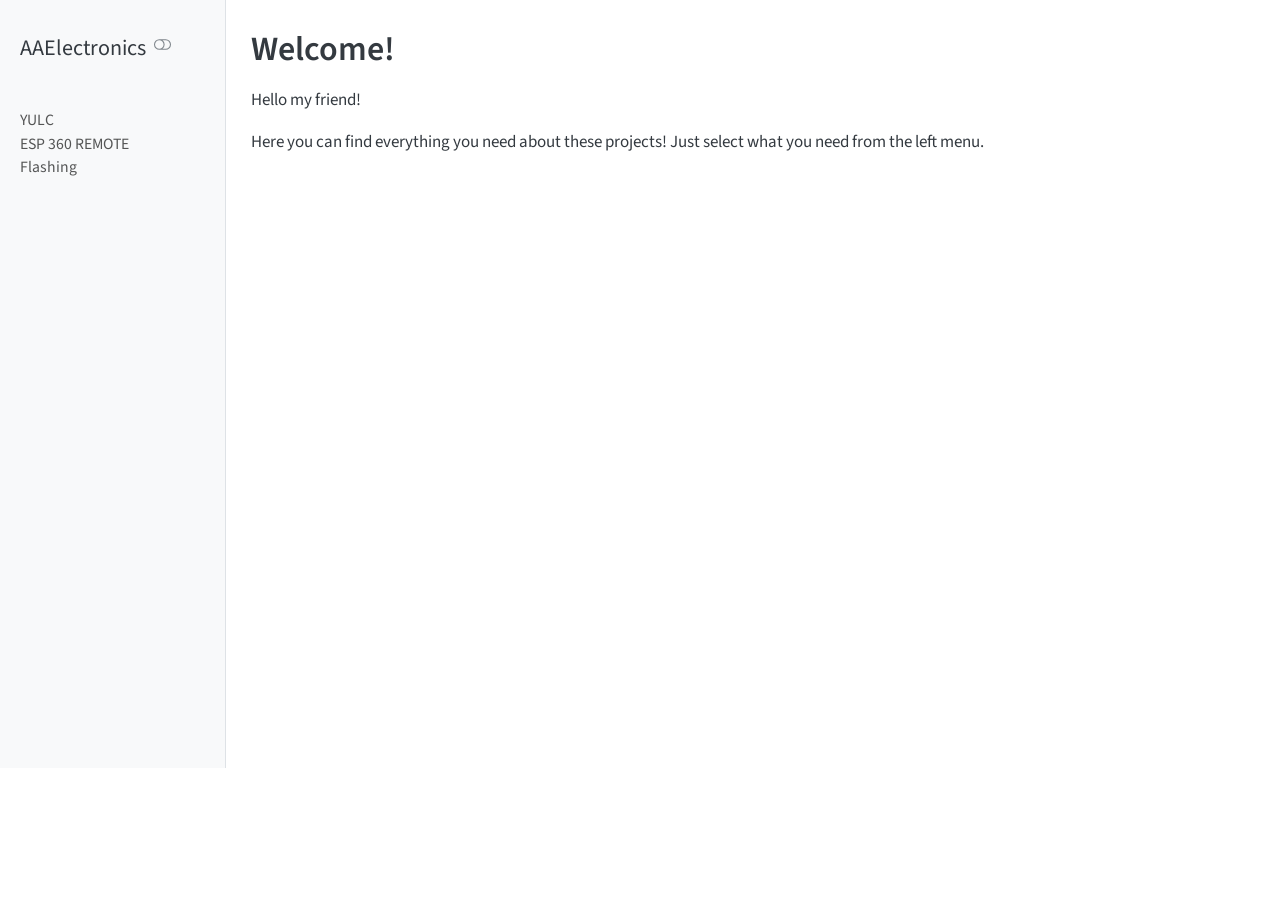
==== index.html @ 3d995fe4 "Built site for gh-pages" ====
<!DOCTYPE html>
<html xmlns="http://www.w3.org/1999/xhtml" lang="en" xml:lang="en"><head>

<meta charset="utf-8">
<meta name="generator" content="quarto-1.8.27">

<meta name="viewport" content="width=device-width, initial-scale=1.0, user-scalable=yes">


<title>Welcome! – AAElectronics</title>
<style>
code{white-space: pre-wrap;}
span.smallcaps{font-variant: small-caps;}
div.columns{display: flex; gap: min(4vw, 1.5em);}
div.column{flex: auto; overflow-x: auto;}
div.hanging-indent{margin-left: 1.5em; text-indent: -1.5em;}
ul.task-list{list-style: none;}
ul.task-list li input[type="checkbox"] {
  width: 0.8em;
  margin: 0 0.8em 0.2em -1em; /* quarto-specific, see https://github.com/quarto-dev/quarto-cli/issues/4556 */ 
  vertical-align: middle;
}
</style>


<script src="site_libs/quarto-nav/quarto-nav.js"></script>
<script src="site_libs/quarto-nav/headroom.min.js"></script>
<script src="site_libs/clipboard/clipboard.min.js"></script>
<script src="site_libs/quarto-search/autocomplete.umd.js"></script>
<script src="site_libs/quarto-search/fuse.min.js"></script>
<script src="site_libs/quarto-search/quarto-search.js"></script>
<meta name="quarto:offset" content="./">
<script src="site_libs/quarto-html/quarto.js" type="module"></script>
<script src="site_libs/quarto-html/tabsets/tabsets.js" type="module"></script>
<script src="site_libs/quarto-html/axe/axe-check.js" type="module"></script>
<script src="site_libs/quarto-html/popper.min.js"></script>
<script src="site_libs/quarto-html/tippy.umd.min.js"></script>
<script src="site_libs/quarto-html/anchor.min.js"></script>
<link href="site_libs/quarto-html/tippy.css" rel="stylesheet">
<link href="site_libs/quarto-html/quarto-syntax-highlighting-ed96de9b727972fe78a7b5d16c58bf87.css" rel="stylesheet" class="quarto-color-scheme" id="quarto-text-highlighting-styles">
<link href="site_libs/quarto-html/quarto-syntax-highlighting-dark-4d9afe2b8d18ee9fa5d0d57b5ed4214d.css" rel="stylesheet" class="quarto-color-scheme quarto-color-alternate" id="quarto-text-highlighting-styles">
<link href="site_libs/quarto-html/quarto-syntax-highlighting-ed96de9b727972fe78a7b5d16c58bf87.css" rel="stylesheet" class="quarto-color-scheme-extra" id="quarto-text-highlighting-styles">
<script src="site_libs/bootstrap/bootstrap.min.js"></script>
<link href="site_libs/bootstrap/bootstrap-icons.css" rel="stylesheet">
<link href="site_libs/bootstrap/bootstrap-c30451789a0a2bcd5e941535c675cd30.min.css" rel="stylesheet" append-hash="true" class="quarto-color-scheme" id="quarto-bootstrap" data-mode="light">
<link href="site_libs/bootstrap/bootstrap-dark-452555fb2cd10fd46433dc67f9b82a1c.min.css" rel="stylesheet" append-hash="true" class="quarto-color-scheme quarto-color-alternate" id="quarto-bootstrap" data-mode="dark">
<link href="site_libs/bootstrap/bootstrap-c30451789a0a2bcd5e941535c675cd30.min.css" rel="stylesheet" append-hash="true" class="quarto-color-scheme-extra" id="quarto-bootstrap" data-mode="light">
<script id="quarto-search-options" type="application/json">{
  "location": "sidebar",
  "copy-button": false,
  "collapse-after": 3,
  "panel-placement": "start",
  "type": "textbox",
  "limit": 50,
  "keyboard-shortcut": [
    "f",
    "/",
    "s"
  ],
  "show-item-context": false,
  "language": {
    "search-no-results-text": "No results",
    "search-matching-documents-text": "matching documents",
    "search-copy-link-title": "Copy link to search",
    "search-hide-matches-text": "Hide additional matches",
    "search-more-match-text": "more match in this document",
    "search-more-matches-text": "more matches in this document",
    "search-clear-button-title": "Clear",
    "search-text-placeholder": "",
    "search-detached-cancel-button-title": "Cancel",
    "search-submit-button-title": "Submit",
    "search-label": "Search"
  }
}</script>
<script type="text/javascript">
    var _iub = _iub || [];
    _iub.csConfiguration = {"siteId":3844580,"cookiePolicyId":64130784,"lang":"en","storage":{"useSiteId":true}};
    </script>
    <script type="text/javascript" src="https://cs.iubenda.com/autoblocking/3844580.js"></script>
    <script type="text/javascript" src="//cdn.iubenda.com/cs/gpp/stub.js"></script>
    <script type="text/javascript" src="//cdn.iubenda.com/cs/iubenda_cs.js" charset="UTF-8" async=""></script>


<!-- Google tag (gtag.js) -->
<script async="" src="https://www.googletagmanager.com/gtag/js?id=G-8B2JJ56RLL"></script>
<script>
  window.dataLayer = window.dataLayer || [];
  function gtag(){dataLayer.push(arguments);}
  gtag('js', new Date());

  gtag('config', 'G-8B2JJ56RLL');
</script>


<link rel="stylesheet" href="styles.css">
</head>

<body class="nav-sidebar docked quarto-light"><script id="quarto-html-before-body" type="application/javascript">
    const toggleBodyColorMode = (bsSheetEl) => {
      const mode = bsSheetEl.getAttribute("data-mode");
      const bodyEl = window.document.querySelector("body");
      if (mode === "dark") {
        bodyEl.classList.add("quarto-dark");
        bodyEl.classList.remove("quarto-light");
      } else {
        bodyEl.classList.add("quarto-light");
        bodyEl.classList.remove("quarto-dark");
      }
    }
    const toggleBodyColorPrimary = () => {
      const bsSheetEl = window.document.querySelector("link#quarto-bootstrap:not([rel=disabled-stylesheet])");
      if (bsSheetEl) {
        toggleBodyColorMode(bsSheetEl);
      }
    }
    const setColorSchemeToggle = (alternate) => {
      const toggles = window.document.querySelectorAll('.quarto-color-scheme-toggle');
      for (let i=0; i < toggles.length; i++) {
        const toggle = toggles[i];
        if (toggle) {
          if (alternate) {
            toggle.classList.add("alternate");
          } else {
            toggle.classList.remove("alternate");
          }
        }
      }
    };
    const toggleColorMode = (alternate) => {
      // Switch the stylesheets
      const primaryStylesheets = window.document.querySelectorAll('link.quarto-color-scheme:not(.quarto-color-alternate)');
      const alternateStylesheets = window.document.querySelectorAll('link.quarto-color-scheme.quarto-color-alternate');
      manageTransitions('#quarto-margin-sidebar .nav-link', false);
      if (alternate) {
        // note: dark is layered on light, we don't disable primary!
        enableStylesheet(alternateStylesheets);
        for (const sheetNode of alternateStylesheets) {
          if (sheetNode.id === "quarto-bootstrap") {
            toggleBodyColorMode(sheetNode);
          }
        }
      } else {
        disableStylesheet(alternateStylesheets);
        enableStylesheet(primaryStylesheets)
        toggleBodyColorPrimary();
      }
      manageTransitions('#quarto-margin-sidebar .nav-link', true);
      // Switch the toggles
      setColorSchemeToggle(alternate)
      // Hack to workaround the fact that safari doesn't
      // properly recolor the scrollbar when toggling (#1455)
      if (navigator.userAgent.indexOf('Safari') > 0 && navigator.userAgent.indexOf('Chrome') == -1) {
        manageTransitions("body", false);
        window.scrollTo(0, 1);
        setTimeout(() => {
          window.scrollTo(0, 0);
          manageTransitions("body", true);
        }, 40);
      }
    }
    const disableStylesheet = (stylesheets) => {
      for (let i=0; i < stylesheets.length; i++) {
        const stylesheet = stylesheets[i];
        stylesheet.rel = 'disabled-stylesheet';
      }
    }
    const enableStylesheet = (stylesheets) => {
      for (let i=0; i < stylesheets.length; i++) {
        const stylesheet = stylesheets[i];
        if(stylesheet.rel !== 'stylesheet') { // for Chrome, which will still FOUC without this check
          stylesheet.rel = 'stylesheet';
        }
      }
    }
    const manageTransitions = (selector, allowTransitions) => {
      const els = window.document.querySelectorAll(selector);
      for (let i=0; i < els.length; i++) {
        const el = els[i];
        if (allowTransitions) {
          el.classList.remove('notransition');
        } else {
          el.classList.add('notransition');
        }
      }
    }
    const isFileUrl = () => {
      return window.location.protocol === 'file:';
    }
    const hasAlternateSentinel = () => {
      let styleSentinel = getColorSchemeSentinel();
      if (styleSentinel !== null) {
        return styleSentinel === "alternate";
      } else {
        return false;
      }
    }
    const setStyleSentinel = (alternate) => {
      const value = alternate ? "alternate" : "default";
      if (!isFileUrl()) {
        window.localStorage.setItem("quarto-color-scheme", value);
      } else {
        localAlternateSentinel = value;
      }
    }
    const getColorSchemeSentinel = () => {
      if (!isFileUrl()) {
        const storageValue = window.localStorage.getItem("quarto-color-scheme");
        return storageValue != null ? storageValue : localAlternateSentinel;
      } else {
        return localAlternateSentinel;
      }
    }
    const toggleGiscusIfUsed = (isAlternate, darkModeDefault) => {
      const baseTheme = document.querySelector('#giscus-base-theme')?.value ?? 'light';
      const alternateTheme = document.querySelector('#giscus-alt-theme')?.value ?? 'dark';
      let newTheme = '';
      if(authorPrefersDark) {
        newTheme = isAlternate ? baseTheme : alternateTheme;
      } else {
        newTheme = isAlternate ? alternateTheme : baseTheme;
      }
      const changeGiscusTheme = () => {
        // From: https://github.com/giscus/giscus/issues/336
        const sendMessage = (message) => {
          const iframe = document.querySelector('iframe.giscus-frame');
          if (!iframe) return;
          iframe.contentWindow.postMessage({ giscus: message }, 'https://giscus.app');
        }
        sendMessage({
          setConfig: {
            theme: newTheme
          }
        });
      }
      const isGiscussLoaded = window.document.querySelector('iframe.giscus-frame') !== null;
      if (isGiscussLoaded) {
        changeGiscusTheme();
      }
    };
    const authorPrefersDark = false;
    const darkModeDefault = authorPrefersDark;
      document.querySelector('link#quarto-text-highlighting-styles.quarto-color-scheme-extra').rel = 'disabled-stylesheet';
      document.querySelector('link#quarto-bootstrap.quarto-color-scheme-extra').rel = 'disabled-stylesheet';
    let localAlternateSentinel = darkModeDefault ? 'alternate' : 'default';
    // Dark / light mode switch
    window.quartoToggleColorScheme = () => {
      // Read the current dark / light value
      let toAlternate = !hasAlternateSentinel();
      toggleColorMode(toAlternate);
      setStyleSentinel(toAlternate);
      toggleGiscusIfUsed(toAlternate, darkModeDefault);
      window.dispatchEvent(new Event('resize'));
    };
    // Switch to dark mode if need be
    if (hasAlternateSentinel()) {
      toggleColorMode(true);
    } else {
      toggleColorMode(false);
    }
  </script>

<div id="quarto-search-results"></div>
  <header id="quarto-header" class="headroom fixed-top">
  <nav class="quarto-secondary-nav">
    <div class="container-fluid d-flex">
      <button type="button" class="quarto-btn-toggle btn" data-bs-toggle="collapse" role="button" data-bs-target=".quarto-sidebar-collapse-item" aria-controls="quarto-sidebar" aria-expanded="false" aria-label="Toggle sidebar navigation" onclick="if (window.quartoToggleHeadroom) { window.quartoToggleHeadroom(); }">
        <i class="bi bi-layout-text-sidebar-reverse"></i>
      </button>
        <nav class="quarto-page-breadcrumbs" aria-label="breadcrumb"><ol class="breadcrumb"><li class="breadcrumb-item">
      AAElectronics
      </li></ol></nav>
        <a class="flex-grow-1" role="navigation" data-bs-toggle="collapse" data-bs-target=".quarto-sidebar-collapse-item" aria-controls="quarto-sidebar" aria-expanded="false" aria-label="Toggle sidebar navigation" onclick="if (window.quartoToggleHeadroom) { window.quartoToggleHeadroom(); }">      
        </a>
      <button type="button" class="btn quarto-search-button" aria-label="Search" onclick="window.quartoOpenSearch();">
        <i class="bi bi-search"></i>
      </button>
    </div>
  </nav>
</header>
<!-- content -->
<div id="quarto-content" class="quarto-container page-columns page-rows-contents page-layout-article">
<!-- sidebar -->
  <nav id="quarto-sidebar" class="sidebar collapse collapse-horizontal quarto-sidebar-collapse-item sidebar-navigation docked overflow-auto">
    <div class="pt-lg-2 mt-2 text-left sidebar-header">
    <div class="sidebar-title mb-0 py-0">
      <a href="./">AAElectronics</a> 
        <div class="sidebar-tools-main">
  <a href="" class="quarto-color-scheme-toggle quarto-navigation-tool  px-1" onclick="window.quartoToggleColorScheme(); return false;" title="Toggle dark mode"><i class="bi"></i></a>
</div>
    </div>
      </div>
        <div class="mt-2 flex-shrink-0 align-items-center">
        <div class="sidebar-search">
        <div id="quarto-search" class="" title="Search"></div>
        </div>
        </div>
    <div class="sidebar-menu-container"> 
    <ul class="list-unstyled mt-1">
        <li class="sidebar-item">
  <div class="sidebar-item-container"> 
  <a href="./documentation/yulc/yulc.html" class="sidebar-item-text sidebar-link">
 <span class="menu-text">YULC</span></a>
  </div>
</li>
        <li class="sidebar-item">
  <div class="sidebar-item-container"> 
  <a href="./documentation/esp360/esp360.html" class="sidebar-item-text sidebar-link">
 <span class="menu-text">ESP 360 REMOTE</span></a>
  </div>
</li>
        <li class="sidebar-item">
  <div class="sidebar-item-container"> 
  <a href="./documentation/flashing/flashing.html" class="sidebar-item-text sidebar-link">
 <span class="menu-text">Flashing</span></a>
  </div>
</li>
    </ul>
    </div>
</nav>
<div id="quarto-sidebar-glass" class="quarto-sidebar-collapse-item" data-bs-toggle="collapse" data-bs-target=".quarto-sidebar-collapse-item"></div>
<!-- margin-sidebar -->
    <div id="quarto-margin-sidebar" class="sidebar margin-sidebar zindex-bottom">
        
    </div>
<!-- main -->
<main class="content" id="quarto-document-content">


<header id="title-block-header" class="quarto-title-block default">
<div class="quarto-title">
<h1 class="title">Welcome!</h1>
</div>



<div class="quarto-title-meta">

    
  
    
  </div>
  


</header>


<p>Hello my friend!</p>
<p>Here you can find everything you need about these projects! Just select what you need from the left menu.</p>



</main> <!-- /main -->
<script id="quarto-html-after-body" type="application/javascript">
  window.document.addEventListener("DOMContentLoaded", function (event) {
    // Ensure there is a toggle, if there isn't float one in the top right
    if (window.document.querySelector('.quarto-color-scheme-toggle') === null) {
      const a = window.document.createElement('a');
      a.classList.add('top-right');
      a.classList.add('quarto-color-scheme-toggle');
      a.href = "";
      a.onclick = function() { try { window.quartoToggleColorScheme(); } catch {} return false; };
      const i = window.document.createElement("i");
      i.classList.add('bi');
      a.appendChild(i);
      window.document.body.appendChild(a);
    }
    setColorSchemeToggle(hasAlternateSentinel())
    const icon = "";
    const anchorJS = new window.AnchorJS();
    anchorJS.options = {
      placement: 'right',
      icon: icon
    };
    anchorJS.add('.anchored');
    const isCodeAnnotation = (el) => {
      for (const clz of el.classList) {
        if (clz.startsWith('code-annotation-')) {                     
          return true;
        }
      }
      return false;
    }
    const onCopySuccess = function(e) {
      // button target
      const button = e.trigger;
      // don't keep focus
      button.blur();
      // flash "checked"
      button.classList.add('code-copy-button-checked');
      var currentTitle = button.getAttribute("title");
      button.setAttribute("title", "Copied!");
      let tooltip;
      if (window.bootstrap) {
        button.setAttribute("data-bs-toggle", "tooltip");
        button.setAttribute("data-bs-placement", "left");
        button.setAttribute("data-bs-title", "Copied!");
        tooltip = new bootstrap.Tooltip(button, 
          { trigger: "manual", 
            customClass: "code-copy-button-tooltip",
            offset: [0, -8]});
        tooltip.show();    
      }
      setTimeout(function() {
        if (tooltip) {
          tooltip.hide();
          button.removeAttribute("data-bs-title");
          button.removeAttribute("data-bs-toggle");
          button.removeAttribute("data-bs-placement");
        }
        button.setAttribute("title", currentTitle);
        button.classList.remove('code-copy-button-checked');
      }, 1000);
      // clear code selection
      e.clearSelection();
    }
    const getTextToCopy = function(trigger) {
      const outerScaffold = trigger.parentElement.cloneNode(true);
      const codeEl = outerScaffold.querySelector('code');
      for (const childEl of codeEl.children) {
        if (isCodeAnnotation(childEl)) {
          childEl.remove();
        }
      }
      return codeEl.innerText;
    }
    const clipboard = new window.ClipboardJS('.code-copy-button:not([data-in-quarto-modal])', {
      text: getTextToCopy
    });
    clipboard.on('success', onCopySuccess);
    if (window.document.getElementById('quarto-embedded-source-code-modal')) {
      const clipboardModal = new window.ClipboardJS('.code-copy-button[data-in-quarto-modal]', {
        text: getTextToCopy,
        container: window.document.getElementById('quarto-embedded-source-code-modal')
      });
      clipboardModal.on('success', onCopySuccess);
    }
      var localhostRegex = new RegExp(/^(?:http|https):\/\/localhost\:?[0-9]*\//);
      var mailtoRegex = new RegExp(/^mailto:/);
        var filterRegex = new RegExp("https:\/\/aaelectronics-docs\.com");
      var isInternal = (href) => {
          return filterRegex.test(href) || localhostRegex.test(href) || mailtoRegex.test(href);
      }
      // Inspect non-navigation links and adorn them if external
     var links = window.document.querySelectorAll('a[href]:not(.nav-link):not(.navbar-brand):not(.toc-action):not(.sidebar-link):not(.sidebar-item-toggle):not(.pagination-link):not(.no-external):not([aria-hidden]):not(.dropdown-item):not(.quarto-navigation-tool):not(.about-link)');
      for (var i=0; i<links.length; i++) {
        const link = links[i];
        if (!isInternal(link.href)) {
          // undo the damage that might have been done by quarto-nav.js in the case of
          // links that we want to consider external
          if (link.dataset.originalHref !== undefined) {
            link.href = link.dataset.originalHref;
          }
        }
      }
    function tippyHover(el, contentFn, onTriggerFn, onUntriggerFn) {
      const config = {
        allowHTML: true,
        maxWidth: 500,
        delay: 100,
        arrow: false,
        appendTo: function(el) {
            return el.parentElement;
        },
        interactive: true,
        interactiveBorder: 10,
        theme: 'quarto',
        placement: 'bottom-start',
      };
      if (contentFn) {
        config.content = contentFn;
      }
      if (onTriggerFn) {
        config.onTrigger = onTriggerFn;
      }
      if (onUntriggerFn) {
        config.onUntrigger = onUntriggerFn;
      }
      window.tippy(el, config); 
    }
    const noterefs = window.document.querySelectorAll('a[role="doc-noteref"]');
    for (var i=0; i<noterefs.length; i++) {
      const ref = noterefs[i];
      tippyHover(ref, function() {
        // use id or data attribute instead here
        let href = ref.getAttribute('data-footnote-href') || ref.getAttribute('href');
        try { href = new URL(href).hash; } catch {}
        const id = href.replace(/^#\/?/, "");
        const note = window.document.getElementById(id);
        if (note) {
          return note.innerHTML;
        } else {
          return "";
        }
      });
    }
    const xrefs = window.document.querySelectorAll('a.quarto-xref');
    const processXRef = (id, note) => {
      // Strip column container classes
      const stripColumnClz = (el) => {
        el.classList.remove("page-full", "page-columns");
        if (el.children) {
          for (const child of el.children) {
            stripColumnClz(child);
          }
        }
      }
      stripColumnClz(note)
      if (id === null || id.startsWith('sec-')) {
        // Special case sections, only their first couple elements
        const container = document.createElement("div");
        if (note.children && note.children.length > 2) {
          container.appendChild(note.children[0].cloneNode(true));
          for (let i = 1; i < note.children.length; i++) {
            const child = note.children[i];
            if (child.tagName === "P" && child.innerText === "") {
              continue;
            } else {
              container.appendChild(child.cloneNode(true));
              break;
            }
          }
          if (window.Quarto?.typesetMath) {
            window.Quarto.typesetMath(container);
          }
          return container.innerHTML
        } else {
          if (window.Quarto?.typesetMath) {
            window.Quarto.typesetMath(note);
          }
          return note.innerHTML;
        }
      } else {
        // Remove any anchor links if they are present
        const anchorLink = note.querySelector('a.anchorjs-link');
        if (anchorLink) {
          anchorLink.remove();
        }
        if (window.Quarto?.typesetMath) {
          window.Quarto.typesetMath(note);
        }
        if (note.classList.contains("callout")) {
          return note.outerHTML;
        } else {
          return note.innerHTML;
        }
      }
    }
    for (var i=0; i<xrefs.length; i++) {
      const xref = xrefs[i];
      tippyHover(xref, undefined, function(instance) {
        instance.disable();
        let url = xref.getAttribute('href');
        let hash = undefined; 
        if (url.startsWith('#')) {
          hash = url;
        } else {
          try { hash = new URL(url).hash; } catch {}
        }
        if (hash) {
          const id = hash.replace(/^#\/?/, "");
          const note = window.document.getElementById(id);
          if (note !== null) {
            try {
              const html = processXRef(id, note.cloneNode(true));
              instance.setContent(html);
            } finally {
              instance.enable();
              instance.show();
            }
          } else {
            // See if we can fetch this
            fetch(url.split('#')[0])
            .then(res => res.text())
            .then(html => {
              const parser = new DOMParser();
              const htmlDoc = parser.parseFromString(html, "text/html");
              const note = htmlDoc.getElementById(id);
              if (note !== null) {
                const html = processXRef(id, note);
                instance.setContent(html);
              } 
            }).finally(() => {
              instance.enable();
              instance.show();
            });
          }
        } else {
          // See if we can fetch a full url (with no hash to target)
          // This is a special case and we should probably do some content thinning / targeting
          fetch(url)
          .then(res => res.text())
          .then(html => {
            const parser = new DOMParser();
            const htmlDoc = parser.parseFromString(html, "text/html");
            const note = htmlDoc.querySelector('main.content');
            if (note !== null) {
              // This should only happen for chapter cross references
              // (since there is no id in the URL)
              // remove the first header
              if (note.children.length > 0 && note.children[0].tagName === "HEADER") {
                note.children[0].remove();
              }
              const html = processXRef(null, note);
              instance.setContent(html);
            } 
          }).finally(() => {
            instance.enable();
            instance.show();
          });
        }
      }, function(instance) {
      });
    }
        let selectedAnnoteEl;
        const selectorForAnnotation = ( cell, annotation) => {
          let cellAttr = 'data-code-cell="' + cell + '"';
          let lineAttr = 'data-code-annotation="' +  annotation + '"';
          const selector = 'span[' + cellAttr + '][' + lineAttr + ']';
          return selector;
        }
        const selectCodeLines = (annoteEl) => {
          const doc = window.document;
          const targetCell = annoteEl.getAttribute("data-target-cell");
          const targetAnnotation = annoteEl.getAttribute("data-target-annotation");
          const annoteSpan = window.document.querySelector(selectorForAnnotation(targetCell, targetAnnotation));
          const lines = annoteSpan.getAttribute("data-code-lines").split(",");
          const lineIds = lines.map((line) => {
            return targetCell + "-" + line;
          })
          let top = null;
          let height = null;
          let parent = null;
          if (lineIds.length > 0) {
              //compute the position of the single el (top and bottom and make a div)
              const el = window.document.getElementById(lineIds[0]);
              top = el.offsetTop;
              height = el.offsetHeight;
              parent = el.parentElement.parentElement;
            if (lineIds.length > 1) {
              const lastEl = window.document.getElementById(lineIds[lineIds.length - 1]);
              const bottom = lastEl.offsetTop + lastEl.offsetHeight;
              height = bottom - top;
            }
            if (top !== null && height !== null && parent !== null) {
              // cook up a div (if necessary) and position it 
              let div = window.document.getElementById("code-annotation-line-highlight");
              if (div === null) {
                div = window.document.createElement("div");
                div.setAttribute("id", "code-annotation-line-highlight");
                div.style.position = 'absolute';
                parent.appendChild(div);
              }
              div.style.top = top - 2 + "px";
              div.style.height = height + 4 + "px";
              div.style.left = 0;
              let gutterDiv = window.document.getElementById("code-annotation-line-highlight-gutter");
              if (gutterDiv === null) {
                gutterDiv = window.document.createElement("div");
                gutterDiv.setAttribute("id", "code-annotation-line-highlight-gutter");
                gutterDiv.style.position = 'absolute';
                const codeCell = window.document.getElementById(targetCell);
                const gutter = codeCell.querySelector('.code-annotation-gutter');
                gutter.appendChild(gutterDiv);
              }
              gutterDiv.style.top = top - 2 + "px";
              gutterDiv.style.height = height + 4 + "px";
            }
            selectedAnnoteEl = annoteEl;
          }
        };
        const unselectCodeLines = () => {
          const elementsIds = ["code-annotation-line-highlight", "code-annotation-line-highlight-gutter"];
          elementsIds.forEach((elId) => {
            const div = window.document.getElementById(elId);
            if (div) {
              div.remove();
            }
          });
          selectedAnnoteEl = undefined;
        };
          // Handle positioning of the toggle
      window.addEventListener(
        "resize",
        throttle(() => {
          elRect = undefined;
          if (selectedAnnoteEl) {
            selectCodeLines(selectedAnnoteEl);
          }
        }, 10)
      );
      function throttle(fn, ms) {
      let throttle = false;
      let timer;
        return (...args) => {
          if(!throttle) { // first call gets through
              fn.apply(this, args);
              throttle = true;
          } else { // all the others get throttled
              if(timer) clearTimeout(timer); // cancel #2
              timer = setTimeout(() => {
                fn.apply(this, args);
                timer = throttle = false;
              }, ms);
          }
        };
      }
        // Attach click handler to the DT
        const annoteDls = window.document.querySelectorAll('dt[data-target-cell]');
        for (const annoteDlNode of annoteDls) {
          annoteDlNode.addEventListener('click', (event) => {
            const clickedEl = event.target;
            if (clickedEl !== selectedAnnoteEl) {
              unselectCodeLines();
              const activeEl = window.document.querySelector('dt[data-target-cell].code-annotation-active');
              if (activeEl) {
                activeEl.classList.remove('code-annotation-active');
              }
              selectCodeLines(clickedEl);
              clickedEl.classList.add('code-annotation-active');
            } else {
              // Unselect the line
              unselectCodeLines();
              clickedEl.classList.remove('code-annotation-active');
            }
          });
        }
    const findCites = (el) => {
      const parentEl = el.parentElement;
      if (parentEl) {
        const cites = parentEl.dataset.cites;
        if (cites) {
          return {
            el,
            cites: cites.split(' ')
          };
        } else {
          return findCites(el.parentElement)
        }
      } else {
        return undefined;
      }
    };
    var bibliorefs = window.document.querySelectorAll('a[role="doc-biblioref"]');
    for (var i=0; i<bibliorefs.length; i++) {
      const ref = bibliorefs[i];
      const citeInfo = findCites(ref);
      if (citeInfo) {
        tippyHover(citeInfo.el, function() {
          var popup = window.document.createElement('div');
          citeInfo.cites.forEach(function(cite) {
            var citeDiv = window.document.createElement('div');
            citeDiv.classList.add('hanging-indent');
            citeDiv.classList.add('csl-entry');
            var biblioDiv = window.document.getElementById('ref-' + cite);
            if (biblioDiv) {
              citeDiv.innerHTML = biblioDiv.innerHTML;
            }
            popup.appendChild(citeDiv);
          });
          return popup.innerHTML;
        });
      }
    }
  });
  </script>
</div> <!-- /content -->




</body></html>
---- site_libs/quarto-html/quarto-syntax-highlighting-ed96de9b727972fe78a7b5d16c58bf87.css ----
/* quarto syntax highlight colors */
:root {
  --quarto-hl-ot-color: #003B4F;
  --quarto-hl-at-color: #657422;
  --quarto-hl-ss-color: #20794D;
  --quarto-hl-an-color: #5E5E5E;
  --quarto-hl-fu-color: #4758AB;
  --quarto-hl-st-color: #20794D;
  --quarto-hl-cf-color: #003B4F;
  --quarto-hl-op-color: #5E5E5E;
  --quarto-hl-er-color: #AD0000;
  --quarto-hl-bn-color: #AD0000;
  --quarto-hl-al-color: #AD0000;
  --quarto-hl-va-color: #111111;
  --quarto-hl-bu-color: inherit;
  --quarto-hl-ex-color: inherit;
  --quarto-hl-pp-color: #AD0000;
  --quarto-hl-in-color: #5E5E5E;
  --quarto-hl-vs-color: #20794D;
  --quarto-hl-wa-color: #5E5E5E;
  --quarto-hl-do-color: #5E5E5E;
  --quarto-hl-im-color: #00769E;
  --quarto-hl-ch-color: #20794D;
  --quarto-hl-dt-color: #AD0000;
  --quarto-hl-fl-color: #AD0000;
  --quarto-hl-co-color: #5E5E5E;
  --quarto-hl-cv-color: #5E5E5E;
  --quarto-hl-cn-color: #8f5902;
  --quarto-hl-sc-color: #5E5E5E;
  --quarto-hl-dv-color: #AD0000;
  --quarto-hl-kw-color: #003B4F;
}

/* other quarto variables */
:root {
  --quarto-font-monospace: SFMono-Regular, Menlo, Monaco, Consolas, "Liberation Mono", "Courier New", monospace;
}

/* syntax highlight based on Pandoc's rules */
pre > code.sourceCode > span {
  color: #003B4F;
}

code.sourceCode > span {
  color: #003B4F;
}

div.sourceCode,
div.sourceCode pre.sourceCode {
  color: #003B4F;
}

/* Normal */
code span {
  color: #003B4F;
}

/* Alert */
code span.al {
  color: #AD0000;
  font-style: inherit;
}

/* Annotation */
code span.an {
  color: #5E5E5E;
  font-style: inherit;
}

/* Attribute */
code span.at {
  color: #657422;
  font-style: inherit;
}

/* BaseN */
code span.bn {
  color: #AD0000;
  font-style: inherit;
}

/* BuiltIn */
code span.bu {
  font-style: inherit;
}

/* ControlFlow */
code span.cf {
  color: #003B4F;
  font-weight: bold;
  font-style: inherit;
}

/* Char */
code span.ch {
  color: #20794D;
  font-style: inherit;
}

/* Constant */
code span.cn {
  color: #8f5902;
  font-style: inherit;
}

/* Comment */
code span.co {
  color: #5E5E5E;
  font-style: inherit;
}

/* CommentVar */
code span.cv {
  color: #5E5E5E;
  font-style: italic;
}

/* Documentation */
code span.do {
  color: #5E5E5E;
  font-style: italic;
}

/* DataType */
code span.dt {
  color: #AD0000;
  font-style: inherit;
}

/* DecVal */
code span.dv {
  color: #AD0000;
  font-style: inherit;
}

/* Error */
code span.er {
  color: #AD0000;
  font-style: inherit;
}

/* Extension */
code span.ex {
  font-style: inherit;
}

/* Float */
code span.fl {
  color: #AD0000;
  font-style: inherit;
}

/* Function */
code span.fu {
  color: #4758AB;
  font-style: inherit;
}

/* Import */
code span.im {
  color: #00769E;
  font-style: inherit;
}

/* Information */
code span.in {
  color: #5E5E5E;
  font-style: inherit;
}

/* Keyword */
code span.kw {
  color: #003B4F;
  font-weight: bold;
  font-style: inherit;
}

/* Operator */
code span.op {
  color: #5E5E5E;
  font-style: inherit;
}

/* Other */
code span.ot {
  color: #003B4F;
  font-style: inherit;
}

/* Preprocessor */
code span.pp {
  color: #AD0000;
  font-style: inherit;
}

/* SpecialChar */
code span.sc {
  color: #5E5E5E;
  font-style: inherit;
}

/* SpecialString */
code span.ss {
  color: #20794D;
  font-style: inherit;
}

/* String */
code span.st {
  color: #20794D;
  font-style: inherit;
}

/* Variable */
code span.va {
  color: #111111;
  font-style: inherit;
}

/* VerbatimString */
code span.vs {
  color: #20794D;
  font-style: inherit;
}

/* Warning */
code span.wa {
  color: #5E5E5E;
  font-style: italic;
}

.prevent-inlining {
  content: "</";
}

/*# sourceMappingURL=0920dd6d7437995b8cdf7429764427b1.css.map */
---- site_libs/quarto-html/quarto-syntax-highlighting-dark-4d9afe2b8d18ee9fa5d0d57b5ed4214d.css ----
/* quarto syntax highlight colors */
:root {
  --quarto-hl-al-color: #f07178;
  --quarto-hl-an-color: #d4d0ab;
  --quarto-hl-at-color: #00e0e0;
  --quarto-hl-bn-color: #d4d0ab;
  --quarto-hl-bu-color: #abe338;
  --quarto-hl-ch-color: #abe338;
  --quarto-hl-co-color: #f8f8f2;
  --quarto-hl-cv-color: #ffd700;
  --quarto-hl-cn-color: #ffd700;
  --quarto-hl-cf-color: #ffa07a;
  --quarto-hl-dt-color: #ffa07a;
  --quarto-hl-dv-color: #d4d0ab;
  --quarto-hl-do-color: #f8f8f2;
  --quarto-hl-er-color: #f07178;
  --quarto-hl-ex-color: #00e0e0;
  --quarto-hl-fl-color: #d4d0ab;
  --quarto-hl-fu-color: #ffa07a;
  --quarto-hl-im-color: #abe338;
  --quarto-hl-in-color: #d4d0ab;
  --quarto-hl-kw-color: #ffa07a;
  --quarto-hl-op-color: #ffa07a;
  --quarto-hl-ot-color: #00e0e0;
  --quarto-hl-pp-color: #dcc6e0;
  --quarto-hl-re-color: #00e0e0;
  --quarto-hl-sc-color: #abe338;
  --quarto-hl-ss-color: #abe338;
  --quarto-hl-st-color: #abe338;
  --quarto-hl-va-color: #00e0e0;
  --quarto-hl-vs-color: #abe338;
  --quarto-hl-wa-color: #dcc6e0;
}

/* other quarto variables */
:root {
  --quarto-font-monospace: SFMono-Regular, Menlo, Monaco, Consolas, "Liberation Mono", "Courier New", monospace;
}

/* syntax highlight based on Pandoc's rules */
pre > code.sourceCode > span {
  color: #f8f8f2;
}

code.sourceCode > span {
  color: #f8f8f2;
}

div.sourceCode,
div.sourceCode pre.sourceCode {
  color: #f8f8f2;
}

/* Normal */
code span {
  color: #f8f8f2;
}

/* Alert */
code span.al {
  color: #f07178;
}

/* Annotation */
code span.an {
  color: #d4d0ab;
}

/* Attribute */
code span.at {
  color: #00e0e0;
}

/* BaseN */
code span.bn {
  color: #d4d0ab;
}

/* BuiltIn */
code span.bu {
  color: #abe338;
}

/* ControlFlow */
code span.cf {
  font-weight: bold;
  color: #ffa07a;
}

/* Char */
code span.ch {
  color: #abe338;
}

/* Constant */
code span.cn {
  color: #ffd700;
}

/* Comment */
code span.co {
  font-style: italic;
  color: #f8f8f2;
}

/* CommentVar */
code span.cv {
  color: #ffd700;
}

/* Documentation */
code span.do {
  color: #f8f8f2;
}

/* DataType */
code span.dt {
  color: #ffa07a;
}

/* DecVal */
code span.dv {
  color: #d4d0ab;
}

/* Error */
code span.er {
  color: #f07178;
  text-decoration: underline;
}

/* Extension */
code span.ex {
  font-weight: bold;
  color: #00e0e0;
}

/* Float */
code span.fl {
  color: #d4d0ab;
}

/* Function */
code span.fu {
  color: #ffa07a;
}

/* Import */
code span.im {
  color: #abe338;
}

/* Information */
code span.in {
  color: #d4d0ab;
}

/* Keyword */
code span.kw {
  font-weight: bold;
  color: #ffa07a;
}

/* Operator */
code span.op {
  color: #ffa07a;
}

/* Other */
code span.ot {
  color: #00e0e0;
}

/* Preprocessor */
code span.pp {
  color: #dcc6e0;
}

/* RegionMarker */
code span.re {
  background-color: #f8f8f2;
  color: #00e0e0;
}

/* SpecialChar */
code span.sc {
  color: #abe338;
}

/* SpecialString */
code span.ss {
  color: #abe338;
}

/* String */
code span.st {
  color: #abe338;
}

/* Variable */
code span.va {
  color: #00e0e0;
}

/* VerbatimString */
code span.vs {
  color: #abe338;
}

/* Warning */
code span.wa {
  color: #dcc6e0;
}

.prevent-inlining {
  content: "</";
}

/*# sourceMappingURL=86edf53ecdff796acf02dbceed379426.css.map */
---- site_libs/quarto-html/quarto-syntax-highlighting-ed96de9b727972fe78a7b5d16c58bf87.css ----
/* quarto syntax highlight colors */
:root {
  --quarto-hl-ot-color: #003B4F;
  --quarto-hl-at-color: #657422;
  --quarto-hl-ss-color: #20794D;
  --quarto-hl-an-color: #5E5E5E;
  --quarto-hl-fu-color: #4758AB;
  --quarto-hl-st-color: #20794D;
  --quarto-hl-cf-color: #003B4F;
  --quarto-hl-op-color: #5E5E5E;
  --quarto-hl-er-color: #AD0000;
  --quarto-hl-bn-color: #AD0000;
  --quarto-hl-al-color: #AD0000;
  --quarto-hl-va-color: #111111;
  --quarto-hl-bu-color: inherit;
  --quarto-hl-ex-color: inherit;
  --quarto-hl-pp-color: #AD0000;
  --quarto-hl-in-color: #5E5E5E;
  --quarto-hl-vs-color: #20794D;
  --quarto-hl-wa-color: #5E5E5E;
  --quarto-hl-do-color: #5E5E5E;
  --quarto-hl-im-color: #00769E;
  --quarto-hl-ch-color: #20794D;
  --quarto-hl-dt-color: #AD0000;
  --quarto-hl-fl-color: #AD0000;
  --quarto-hl-co-color: #5E5E5E;
  --quarto-hl-cv-color: #5E5E5E;
  --quarto-hl-cn-color: #8f5902;
  --quarto-hl-sc-color: #5E5E5E;
  --quarto-hl-dv-color: #AD0000;
  --quarto-hl-kw-color: #003B4F;
}

/* other quarto variables */
:root {
  --quarto-font-monospace: SFMono-Regular, Menlo, Monaco, Consolas, "Liberation Mono", "Courier New", monospace;
}

/* syntax highlight based on Pandoc's rules */
pre > code.sourceCode > span {
  color: #003B4F;
}

code.sourceCode > span {
  color: #003B4F;
}

div.sourceCode,
div.sourceCode pre.sourceCode {
  color: #003B4F;
}

/* Normal */
code span {
  color: #003B4F;
}

/* Alert */
code span.al {
  color: #AD0000;
  font-style: inherit;
}

/* Annotation */
code span.an {
  color: #5E5E5E;
  font-style: inherit;
}

/* Attribute */
code span.at {
  color: #657422;
  font-style: inherit;
}

/* BaseN */
code span.bn {
  color: #AD0000;
  font-style: inherit;
}

/* BuiltIn */
code span.bu {
  font-style: inherit;
}

/* ControlFlow */
code span.cf {
  color: #003B4F;
  font-weight: bold;
  font-style: inherit;
}

/* Char */
code span.ch {
  color: #20794D;
  font-style: inherit;
}

/* Constant */
code span.cn {
  color: #8f5902;
  font-style: inherit;
}

/* Comment */
code span.co {
  color: #5E5E5E;
  font-style: inherit;
}

/* CommentVar */
code span.cv {
  color: #5E5E5E;
  font-style: italic;
}

/* Documentation */
code span.do {
  color: #5E5E5E;
  font-style: italic;
}

/* DataType */
code span.dt {
  color: #AD0000;
  font-style: inherit;
}

/* DecVal */
code span.dv {
  color: #AD0000;
  font-style: inherit;
}

/* Error */
code span.er {
  color: #AD0000;
  font-style: inherit;
}

/* Extension */
code span.ex {
  font-style: inherit;
}

/* Float */
code span.fl {
  color: #AD0000;
  font-style: inherit;
}

/* Function */
code span.fu {
  color: #4758AB;
  font-style: inherit;
}

/* Import */
code span.im {
  color: #00769E;
  font-style: inherit;
}

/* Information */
code span.in {
  color: #5E5E5E;
  font-style: inherit;
}

/* Keyword */
code span.kw {
  color: #003B4F;
  font-weight: bold;
  font-style: inherit;
}

/* Operator */
code span.op {
  color: #5E5E5E;
  font-style: inherit;
}

/* Other */
code span.ot {
  color: #003B4F;
  font-style: inherit;
}

/* Preprocessor */
code span.pp {
  color: #AD0000;
  font-style: inherit;
}

/* SpecialChar */
code span.sc {
  color: #5E5E5E;
  font-style: inherit;
}

/* SpecialString */
code span.ss {
  color: #20794D;
  font-style: inherit;
}

/* String */
code span.st {
  color: #20794D;
  font-style: inherit;
}

/* Variable */
code span.va {
  color: #111111;
  font-style: inherit;
}

/* VerbatimString */
code span.vs {
  color: #20794D;
  font-style: inherit;
}

/* Warning */
code span.wa {
  color: #5E5E5E;
  font-style: italic;
}

.prevent-inlining {
  content: "</";
}

/*# sourceMappingURL=0920dd6d7437995b8cdf7429764427b1.css.map */
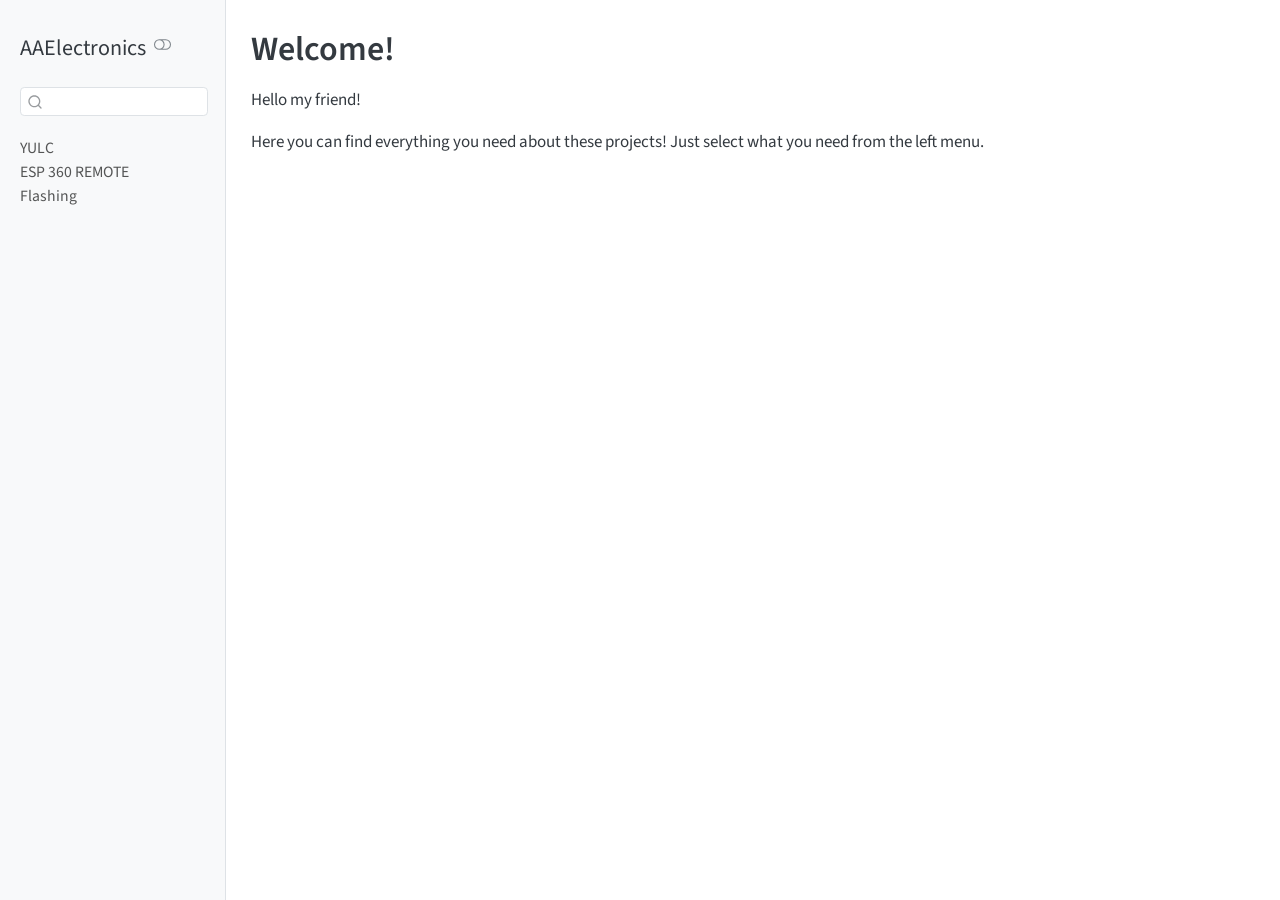
==== commit 7c617fc1: "Built site for gh-pages" ====
--- a/index.html
+++ b/index.html
@@ -2,17 +2,23 @@
 <html xmlns="http://www.w3.org/1999/xhtml" lang="en" xml:lang="en"><head>
 
 <meta charset="utf-8">
-<meta name="generator" content="quarto-1.8.27">
+<meta name="generator" content="quarto-1.10.18">
 
 <meta name="viewport" content="width=device-width, initial-scale=1.0, user-scalable=yes">
 
 
 <title>Welcome! – AAElectronics</title>
 <style>
-code{white-space: pre-wrap;}
+/* Default styles provided by pandoc.
+** See https://pandoc.org/MANUAL.html#variables-for-html for config info.
+*/
 span.smallcaps{font-variant: small-caps;}
-div.columns{display: flex; gap: min(4vw, 1.5em);}
-div.column{flex: auto; overflow-x: auto;}
+div.columns{display: flex; gap: 1.5em;}
+div.column{flex: auto;}
+@media screen {
+div.columns{gap: min(4vw, 1.5em);}
+div.column{overflow-x: auto;}
+}
 div.hanging-indent{margin-left: 1.5em; text-indent: -1.5em;}
 ul.task-list{list-style: none;}
 ul.task-list li input[type="checkbox"] {
@@ -32,19 +38,18 @@
 <meta name="quarto:offset" content="./">
 <script src="site_libs/quarto-html/quarto.js" type="module"></script>
 <script src="site_libs/quarto-html/tabsets/tabsets.js" type="module"></script>
-<script src="site_libs/quarto-html/axe/axe-check.js" type="module"></script>
 <script src="site_libs/quarto-html/popper.min.js"></script>
 <script src="site_libs/quarto-html/tippy.umd.min.js"></script>
 <script src="site_libs/quarto-html/anchor.min.js"></script>
 <link href="site_libs/quarto-html/tippy.css" rel="stylesheet">
-<link href="site_libs/quarto-html/quarto-syntax-highlighting-ed96de9b727972fe78a7b5d16c58bf87.css" rel="stylesheet" class="quarto-color-scheme" id="quarto-text-highlighting-styles">
-<link href="site_libs/quarto-html/quarto-syntax-highlighting-dark-4d9afe2b8d18ee9fa5d0d57b5ed4214d.css" rel="stylesheet" class="quarto-color-scheme quarto-color-alternate" id="quarto-text-highlighting-styles">
-<link href="site_libs/quarto-html/quarto-syntax-highlighting-ed96de9b727972fe78a7b5d16c58bf87.css" rel="stylesheet" class="quarto-color-scheme-extra" id="quarto-text-highlighting-styles">
+<link href="site_libs/quarto-html/quarto-syntax-highlighting-64a204ab8560d761af7679ceaba22944.css" rel="stylesheet" class="quarto-color-scheme" id="quarto-text-highlighting-styles">
+<link href="site_libs/quarto-html/quarto-syntax-highlighting-dark-b85bc7c33db8c58e0ec93c3465666fed.css" rel="stylesheet" class="quarto-color-scheme quarto-color-alternate" id="quarto-text-highlighting-styles">
+<link href="site_libs/quarto-html/quarto-syntax-highlighting-64a204ab8560d761af7679ceaba22944.css" rel="stylesheet" class="quarto-color-scheme-extra" id="quarto-text-highlighting-styles">
 <script src="site_libs/bootstrap/bootstrap.min.js"></script>
 <link href="site_libs/bootstrap/bootstrap-icons.css" rel="stylesheet">
-<link href="site_libs/bootstrap/bootstrap-c30451789a0a2bcd5e941535c675cd30.min.css" rel="stylesheet" append-hash="true" class="quarto-color-scheme" id="quarto-bootstrap" data-mode="light">
-<link href="site_libs/bootstrap/bootstrap-dark-452555fb2cd10fd46433dc67f9b82a1c.min.css" rel="stylesheet" append-hash="true" class="quarto-color-scheme quarto-color-alternate" id="quarto-bootstrap" data-mode="dark">
-<link href="site_libs/bootstrap/bootstrap-c30451789a0a2bcd5e941535c675cd30.min.css" rel="stylesheet" append-hash="true" class="quarto-color-scheme-extra" id="quarto-bootstrap" data-mode="light">
+<link href="site_libs/bootstrap/bootstrap-fbc5b4e29cc3cf7a21410927c5af7b66.min.css" rel="stylesheet" append-hash="true" class="quarto-color-scheme" id="quarto-bootstrap" data-mode="light">
+<link href="site_libs/bootstrap/bootstrap-dark-69def36ae70bfc7ba170408cfc96c333.min.css" rel="stylesheet" append-hash="true" class="quarto-color-scheme quarto-color-alternate" id="quarto-bootstrap" data-mode="dark">
+<link href="site_libs/bootstrap/bootstrap-fbc5b4e29cc3cf7a21410927c5af7b66.min.css" rel="stylesheet" append-hash="true" class="quarto-color-scheme-extra" id="quarto-bootstrap" data-mode="light">
 <script id="quarto-search-options" type="application/json">{
   "location": "sidebar",
   "copy-button": false,
--- a/site_libs/quarto-html/quarto-syntax-highlighting-64a204ab8560d761af7679ceaba22944.css
+++ b/site_libs/quarto-html/quarto-syntax-highlighting-64a204ab8560d761af7679ceaba22944.css
@@ -0,0 +1,236 @@
+/* quarto syntax highlight colors */
+:root {
+  --quarto-hl-ot-color: #003B4F;
+  --quarto-hl-at-color: #657422;
+  --quarto-hl-ss-color: #20794D;
+  --quarto-hl-an-color: #5E5E5E;
+  --quarto-hl-fu-color: #4758AB;
+  --quarto-hl-st-color: #20794D;
+  --quarto-hl-cf-color: #003B4F;
+  --quarto-hl-op-color: #5E5E5E;
+  --quarto-hl-er-color: #AD0000;
+  --quarto-hl-bn-color: #AD0000;
+  --quarto-hl-al-color: #AD0000;
+  --quarto-hl-va-color: #111111;
+  --quarto-hl-bu-color: inherit;
+  --quarto-hl-ex-color: inherit;
+  --quarto-hl-pp-color: #AD0000;
+  --quarto-hl-in-color: #5E5E5E;
+  --quarto-hl-vs-color: #20794D;
+  --quarto-hl-wa-color: #5E5E5E;
+  --quarto-hl-do-color: #5E5E5E;
+  --quarto-hl-im-color: #00769E;
+  --quarto-hl-ch-color: #20794D;
+  --quarto-hl-dt-color: #AD0000;
+  --quarto-hl-fl-color: #AD0000;
+  --quarto-hl-co-color: #5E5E5E;
+  --quarto-hl-cv-color: #5E5E5E;
+  --quarto-hl-cn-color: #8f5902;
+  --quarto-hl-sc-color: #5E5E5E;
+  --quarto-hl-dv-color: #AD0000;
+  --quarto-hl-kw-color: #003B4F;
+}
+
+/* other quarto variables */
+:root {
+  --quarto-font-monospace: SFMono-Regular, Menlo, Monaco, Consolas, "Liberation Mono", "Courier New", monospace;
+}
+
+/* syntax highlight based on Pandoc's rules */
+pre > code.sourceCode > span {
+  color: #003B4F;
+}
+
+code.sourceCode > span {
+  color: #003B4F;
+}
+
+div.sourceCode,
+div.sourceCode pre.sourceCode {
+  color: #003B4F;
+}
+
+/* Normal */
+code span {
+  color: #003B4F;
+}
+
+/* Alert */
+code span.al {
+  color: #AD0000;
+  font-style: inherit;
+}
+
+/* Annotation */
+code span.an {
+  color: #5E5E5E;
+  font-style: inherit;
+}
+
+/* Attribute */
+code span.at {
+  color: #657422;
+  font-style: inherit;
+}
+
+/* BaseN */
+code span.bn {
+  color: #AD0000;
+  font-style: inherit;
+}
+
+/* BuiltIn */
+code span.bu {
+  font-style: inherit;
+}
+
+/* ControlFlow */
+code span.cf {
+  color: #003B4F;
+  font-weight: bold;
+  font-style: inherit;
+}
+
+/* Char */
+code span.ch {
+  color: #20794D;
+  font-style: inherit;
+}
+
+/* Constant */
+code span.cn {
+  color: #8f5902;
+  font-style: inherit;
+}
+
+/* Comment */
+code span.co {
+  color: #5E5E5E;
+  font-style: inherit;
+}
+
+/* CommentVar */
+code span.cv {
+  color: #5E5E5E;
+  font-style: italic;
+}
+
+/* Documentation */
+code span.do {
+  color: #5E5E5E;
+  font-style: italic;
+}
+
+/* DataType */
+code span.dt {
+  color: #AD0000;
+  font-style: inherit;
+}
+
+/* DecVal */
+code span.dv {
+  color: #AD0000;
+  font-style: inherit;
+}
+
+/* Error */
+code span.er {
+  color: #AD0000;
+  font-style: inherit;
+}
+
+/* Extension */
+code span.ex {
+  font-style: inherit;
+}
+
+/* Float */
+code span.fl {
+  color: #AD0000;
+  font-style: inherit;
+}
+
+/* Function */
+code span.fu {
+  color: #4758AB;
+  font-style: inherit;
+}
+
+/* Import */
+code span.im {
+  color: #00769E;
+  font-style: inherit;
+}
+
+/* Information */
+code span.in {
+  color: #5E5E5E;
+  font-style: inherit;
+}
+
+/* Keyword */
+code span.kw {
+  color: #003B4F;
+  font-weight: bold;
+  font-style: inherit;
+}
+
+/* Operator */
+code span.op {
+  color: #5E5E5E;
+  font-style: inherit;
+}
+
+/* Other */
+code span.ot {
+  color: #003B4F;
+  font-style: inherit;
+}
+
+/* Preprocessor */
+code span.pp {
+  color: #AD0000;
+  font-style: inherit;
+}
+
+/* SpecialChar */
+code span.sc {
+  color: #5E5E5E;
+  font-style: inherit;
+}
+
+/* SpecialString */
+code span.ss {
+  color: #20794D;
+  font-style: inherit;
+}
+
+/* String */
+code span.st {
+  color: #20794D;
+  font-style: inherit;
+}
+
+/* Variable */
+code span.va {
+  color: #111111;
+  font-style: inherit;
+}
+
+/* VerbatimString */
+code span.vs {
+  color: #20794D;
+  font-style: inherit;
+}
+
+/* Warning */
+code span.wa {
+  color: #5E5E5E;
+  font-style: italic;
+}
+
+.prevent-inlining {
+  content: "</";
+}
+
+/*# sourceMappingURL=9d8d5bb603a83b8298b89080a598c93b.css.map */
--- a/site_libs/quarto-html/quarto-syntax-highlighting-dark-b85bc7c33db8c58e0ec93c3465666fed.css
+++ b/site_libs/quarto-html/quarto-syntax-highlighting-dark-b85bc7c33db8c58e0ec93c3465666fed.css
@@ -0,0 +1,219 @@
+/* quarto syntax highlight colors */
+:root {
+  --quarto-hl-al-color: #f07178;
+  --quarto-hl-an-color: #d4d0ab;
+  --quarto-hl-at-color: #00e0e0;
+  --quarto-hl-bn-color: #d4d0ab;
+  --quarto-hl-bu-color: #abe338;
+  --quarto-hl-ch-color: #abe338;
+  --quarto-hl-co-color: #f8f8f2;
+  --quarto-hl-cv-color: #ffd700;
+  --quarto-hl-cn-color: #ffd700;
+  --quarto-hl-cf-color: #ffa07a;
+  --quarto-hl-dt-color: #ffa07a;
+  --quarto-hl-dv-color: #d4d0ab;
+  --quarto-hl-do-color: #f8f8f2;
+  --quarto-hl-er-color: #f07178;
+  --quarto-hl-ex-color: #00e0e0;
+  --quarto-hl-fl-color: #d4d0ab;
+  --quarto-hl-fu-color: #ffa07a;
+  --quarto-hl-im-color: #abe338;
+  --quarto-hl-in-color: #d4d0ab;
+  --quarto-hl-kw-color: #ffa07a;
+  --quarto-hl-op-color: #ffa07a;
+  --quarto-hl-ot-color: #00e0e0;
+  --quarto-hl-pp-color: #dcc6e0;
+  --quarto-hl-re-color: #00e0e0;
+  --quarto-hl-sc-color: #abe338;
+  --quarto-hl-ss-color: #abe338;
+  --quarto-hl-st-color: #abe338;
+  --quarto-hl-va-color: #00e0e0;
+  --quarto-hl-vs-color: #abe338;
+  --quarto-hl-wa-color: #dcc6e0;
+}
+
+/* other quarto variables */
+:root {
+  --quarto-font-monospace: SFMono-Regular, Menlo, Monaco, Consolas, "Liberation Mono", "Courier New", monospace;
+}
+
+/* syntax highlight based on Pandoc's rules */
+pre > code.sourceCode > span {
+  color: #f8f8f2;
+}
+
+code.sourceCode > span {
+  color: #f8f8f2;
+}
+
+div.sourceCode,
+div.sourceCode pre.sourceCode {
+  color: #f8f8f2;
+}
+
+/* Normal */
+code span {
+  color: #f8f8f2;
+}
+
+/* Alert */
+code span.al {
+  color: #f07178;
+}
+
+/* Annotation */
+code span.an {
+  color: #d4d0ab;
+}
+
+/* Attribute */
+code span.at {
+  color: #00e0e0;
+}
+
+/* BaseN */
+code span.bn {
+  color: #d4d0ab;
+}
+
+/* BuiltIn */
+code span.bu {
+  color: #abe338;
+}
+
+/* ControlFlow */
+code span.cf {
+  font-weight: bold;
+  color: #ffa07a;
+}
+
+/* Char */
+code span.ch {
+  color: #abe338;
+}
+
+/* Constant */
+code span.cn {
+  color: #ffd700;
+}
+
+/* Comment */
+code span.co {
+  font-style: italic;
+  color: #f8f8f2;
+}
+
+/* CommentVar */
+code span.cv {
+  color: #ffd700;
+}
+
+/* Documentation */
+code span.do {
+  color: #f8f8f2;
+}
+
+/* DataType */
+code span.dt {
+  color: #ffa07a;
+}
+
+/* DecVal */
+code span.dv {
+  color: #d4d0ab;
+}
+
+/* Error */
+code span.er {
+  color: #f07178;
+  text-decoration: underline;
+}
+
+/* Extension */
+code span.ex {
+  font-weight: bold;
+  color: #00e0e0;
+}
+
+/* Float */
+code span.fl {
+  color: #d4d0ab;
+}
+
+/* Function */
+code span.fu {
+  color: #ffa07a;
+}
+
+/* Import */
+code span.im {
+  color: #abe338;
+}
+
+/* Information */
+code span.in {
+  color: #d4d0ab;
+}
+
+/* Keyword */
+code span.kw {
+  font-weight: bold;
+  color: #ffa07a;
+}
+
+/* Operator */
+code span.op {
+  color: #ffa07a;
+}
+
+/* Other */
+code span.ot {
+  color: #00e0e0;
+}
+
+/* Preprocessor */
+code span.pp {
+  color: #dcc6e0;
+}
+
+/* RegionMarker */
+code span.re {
+  background-color: #f8f8f2;
+  color: #00e0e0;
+}
+
+/* SpecialChar */
+code span.sc {
+  color: #abe338;
+}
+
+/* SpecialString */
+code span.ss {
+  color: #abe338;
+}
+
+/* String */
+code span.st {
+  color: #abe338;
+}
+
+/* Variable */
+code span.va {
+  color: #00e0e0;
+}
+
+/* VerbatimString */
+code span.vs {
+  color: #abe338;
+}
+
+/* Warning */
+code span.wa {
+  color: #dcc6e0;
+}
+
+.prevent-inlining {
+  content: "</";
+}
+
+/*# sourceMappingURL=4ed8f1090dec6531da29ab00902aa718.css.map */
--- a/site_libs/quarto-html/quarto-syntax-highlighting-64a204ab8560d761af7679ceaba22944.css
+++ b/site_libs/quarto-html/quarto-syntax-highlighting-64a204ab8560d761af7679ceaba22944.css
@@ -0,0 +1,236 @@
+/* quarto syntax highlight colors */
+:root {
+  --quarto-hl-ot-color: #003B4F;
+  --quarto-hl-at-color: #657422;
+  --quarto-hl-ss-color: #20794D;
+  --quarto-hl-an-color: #5E5E5E;
+  --quarto-hl-fu-color: #4758AB;
+  --quarto-hl-st-color: #20794D;
+  --quarto-hl-cf-color: #003B4F;
+  --quarto-hl-op-color: #5E5E5E;
+  --quarto-hl-er-color: #AD0000;
+  --quarto-hl-bn-color: #AD0000;
+  --quarto-hl-al-color: #AD0000;
+  --quarto-hl-va-color: #111111;
+  --quarto-hl-bu-color: inherit;
+  --quarto-hl-ex-color: inherit;
+  --quarto-hl-pp-color: #AD0000;
+  --quarto-hl-in-color: #5E5E5E;
+  --quarto-hl-vs-color: #20794D;
+  --quarto-hl-wa-color: #5E5E5E;
+  --quarto-hl-do-color: #5E5E5E;
+  --quarto-hl-im-color: #00769E;
+  --quarto-hl-ch-color: #20794D;
+  --quarto-hl-dt-color: #AD0000;
+  --quarto-hl-fl-color: #AD0000;
+  --quarto-hl-co-color: #5E5E5E;
+  --quarto-hl-cv-color: #5E5E5E;
+  --quarto-hl-cn-color: #8f5902;
+  --quarto-hl-sc-color: #5E5E5E;
+  --quarto-hl-dv-color: #AD0000;
+  --quarto-hl-kw-color: #003B4F;
+}
+
+/* other quarto variables */
+:root {
+  --quarto-font-monospace: SFMono-Regular, Menlo, Monaco, Consolas, "Liberation Mono", "Courier New", monospace;
+}
+
+/* syntax highlight based on Pandoc's rules */
+pre > code.sourceCode > span {
+  color: #003B4F;
+}
+
+code.sourceCode > span {
+  color: #003B4F;
+}
+
+div.sourceCode,
+div.sourceCode pre.sourceCode {
+  color: #003B4F;
+}
+
+/* Normal */
+code span {
+  color: #003B4F;
+}
+
+/* Alert */
+code span.al {
+  color: #AD0000;
+  font-style: inherit;
+}
+
+/* Annotation */
+code span.an {
+  color: #5E5E5E;
+  font-style: inherit;
+}
+
+/* Attribute */
+code span.at {
+  color: #657422;
+  font-style: inherit;
+}
+
+/* BaseN */
+code span.bn {
+  color: #AD0000;
+  font-style: inherit;
+}
+
+/* BuiltIn */
+code span.bu {
+  font-style: inherit;
+}
+
+/* ControlFlow */
+code span.cf {
+  color: #003B4F;
+  font-weight: bold;
+  font-style: inherit;
+}
+
+/* Char */
+code span.ch {
+  color: #20794D;
+  font-style: inherit;
+}
+
+/* Constant */
+code span.cn {
+  color: #8f5902;
+  font-style: inherit;
+}
+
+/* Comment */
+code span.co {
+  color: #5E5E5E;
+  font-style: inherit;
+}
+
+/* CommentVar */
+code span.cv {
+  color: #5E5E5E;
+  font-style: italic;
+}
+
+/* Documentation */
+code span.do {
+  color: #5E5E5E;
+  font-style: italic;
+}
+
+/* DataType */
+code span.dt {
+  color: #AD0000;
+  font-style: inherit;
+}
+
+/* DecVal */
+code span.dv {
+  color: #AD0000;
+  font-style: inherit;
+}
+
+/* Error */
+code span.er {
+  color: #AD0000;
+  font-style: inherit;
+}
+
+/* Extension */
+code span.ex {
+  font-style: inherit;
+}
+
+/* Float */
+code span.fl {
+  color: #AD0000;
+  font-style: inherit;
+}
+
+/* Function */
+code span.fu {
+  color: #4758AB;
+  font-style: inherit;
+}
+
+/* Import */
+code span.im {
+  color: #00769E;
+  font-style: inherit;
+}
+
+/* Information */
+code span.in {
+  color: #5E5E5E;
+  font-style: inherit;
+}
+
+/* Keyword */
+code span.kw {
+  color: #003B4F;
+  font-weight: bold;
+  font-style: inherit;
+}
+
+/* Operator */
+code span.op {
+  color: #5E5E5E;
+  font-style: inherit;
+}
+
+/* Other */
+code span.ot {
+  color: #003B4F;
+  font-style: inherit;
+}
+
+/* Preprocessor */
+code span.pp {
+  color: #AD0000;
+  font-style: inherit;
+}
+
+/* SpecialChar */
+code span.sc {
+  color: #5E5E5E;
+  font-style: inherit;
+}
+
+/* SpecialString */
+code span.ss {
+  color: #20794D;
+  font-style: inherit;
+}
+
+/* String */
+code span.st {
+  color: #20794D;
+  font-style: inherit;
+}
+
+/* Variable */
+code span.va {
+  color: #111111;
+  font-style: inherit;
+}
+
+/* VerbatimString */
+code span.vs {
+  color: #20794D;
+  font-style: inherit;
+}
+
+/* Warning */
+code span.wa {
+  color: #5E5E5E;
+  font-style: italic;
+}
+
+.prevent-inlining {
+  content: "</";
+}
+
+/*# sourceMappingURL=9d8d5bb603a83b8298b89080a598c93b.css.map */
